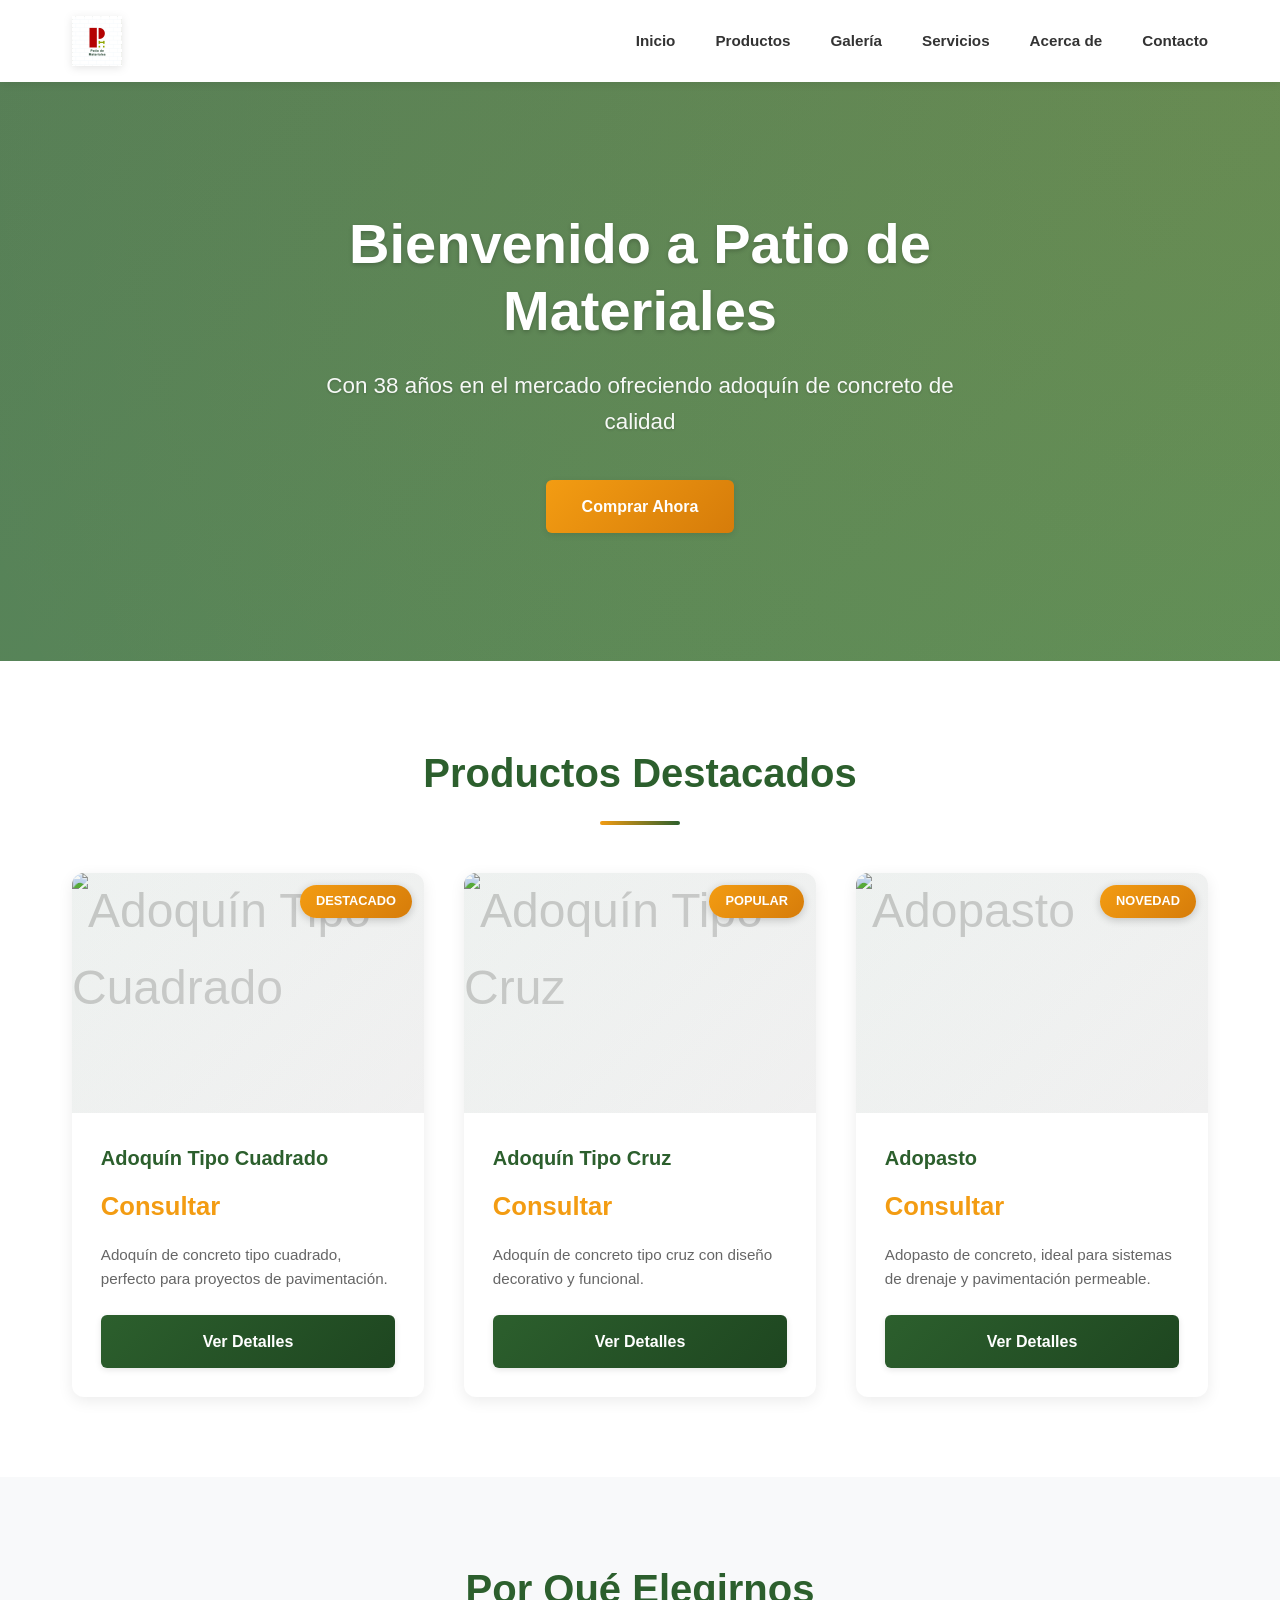
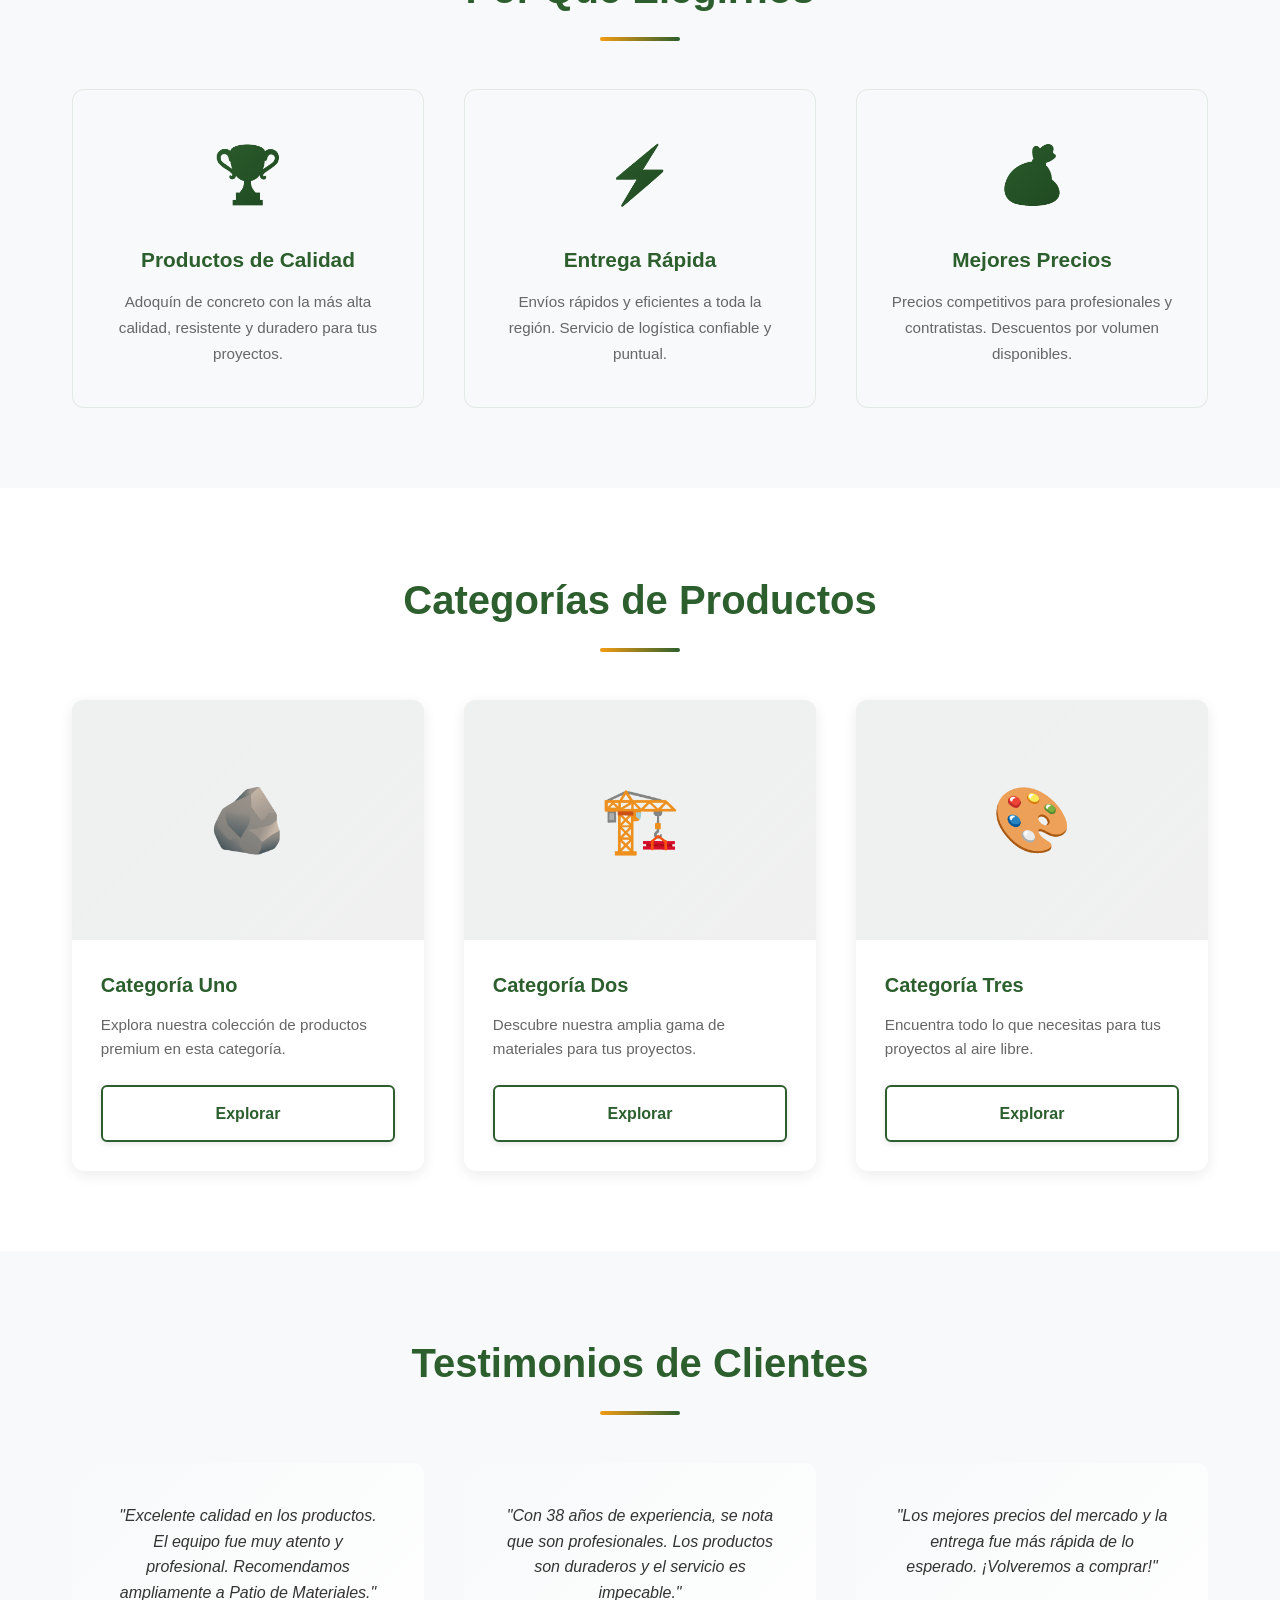
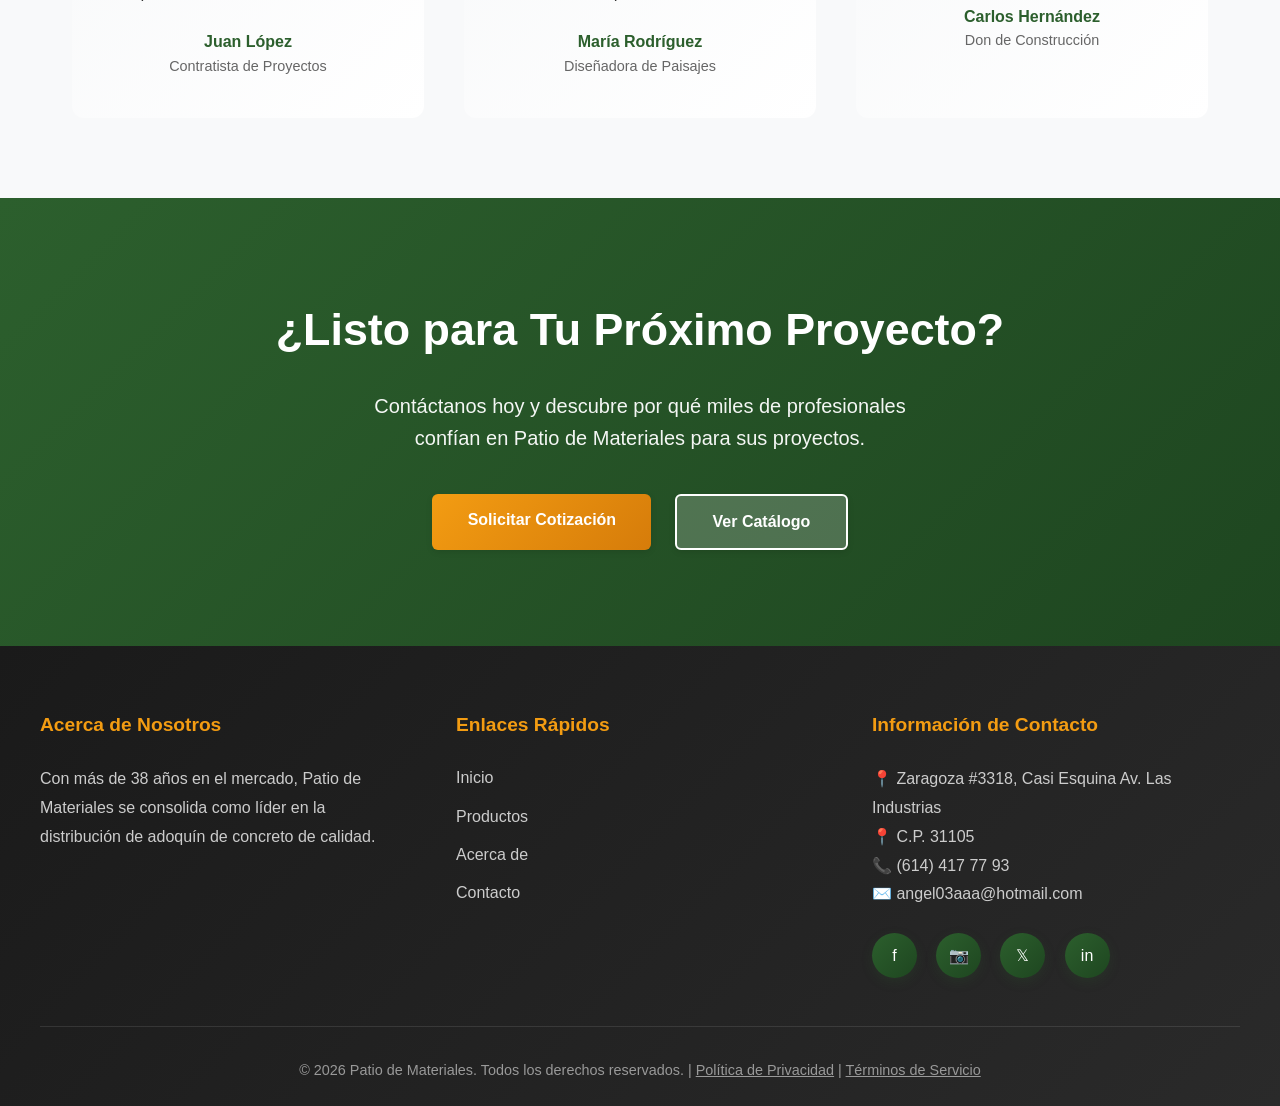
==== index.html @ f094f56f "update" ====
<!DOCTYPE html>
<html lang="en">

<head>
    <meta charset="UTF-8">
    <meta name="viewport" content="width=device-width, initial-scale=1.0">
    <meta name="description" content="Patio de Materiales - Adoquín de Concreto de Calidad - 38 años en el mercado">
    <title>Home - Patio de Materiales</title>
    <link rel="stylesheet" href="assets/css/style.css">
    <link rel="icon" type="image/x-icon" href="assets/images/favicon.ico">
</head>

<body>
    <!-- HEADER -->
    <header>
        <div class="header-container">
            <a href="index.html" class="logo">
                <!-- CHANGE THIS: Add your company logo -->
                <img src="assets/images/logo.png" alt="Logo Patio de Materiales">
            </a>
            <nav>
                <ul>
                    <li><a href="index.html">Inicio</a></li>
                    <li><a href="pages/products.html">Productos</a></li>
                    <li><a href="pages/gallery.html">Galería</a></li>
                    <li><a href="pages/services.html">Servicios</a></li>
                    <li><a href="pages/about.html">Acerca de</a></li>
                    <li><a href="pages/contact.html">Contacto</a></li>
                </ul>
            </nav>
            <button class="mobile-menu-btn">☰</button>
        </div>
    </header>

    <!-- HERO SECTION -->
    <section class="hero">
        <div class="hero-content">
            <h1>Bienvenido a Patio de Materiales</h1>
            <p>Con 38 años en el mercado ofreciendo adoquín de concreto de calidad</p>
            <a href="pages/products.html" class="btn btn-secondary">Comprar Ahora</a>
        </div>
    </section>

    <!-- FEATURED PRODUCTS SECTION -->
    <section class="section">
        <div class="container">
            <h2 class="section-title">Productos Destacados</h2>
            <div class="product-grid">
                <!-- PRODUCT 1 -->
                <div class="product-card" data-category="category1">
                    <div class="product-badge">Destacado</div>
                    <div class="product-image">
                        <img src="https://blogger.googleusercontent.com/img/b/R29vZ2xl/AVvXsEh7XhAGbfZ-HHcvPxOUHjS9weehpKjWS6Z_NfKZZTCls-B_G2lU8v5Yb6r95xGMhjM-6bRBF0H9RBQZXEbYLCzsbbK09d1CvnuALR_FcMH0gcFbGO4vCRU28ZLKnED7NletBPy8JXDJ2Do/s1600/image14.jpg"
                            alt="Adoquín Tipo Cuadrado">
                    </div>
                    <div class="product-info">
                        <h3 class="product-title">Adoquín Tipo Cuadrado</h3>
                        <p class="product-price">Consultar</p>
                        <p class="product-description">Adoquín de concreto tipo cuadrado, perfecto para proyectos de
                            pavimentación.</p>
                        <a href="pages/products.html" class="btn btn-primary">Ver Detalles</a>
                    </div>
                </div>

                <!-- PRODUCT 2 -->
                <div class="product-card" data-category="category2">
                    <div class="product-badge">Popular</div>
                    <div class="product-image">
                        <img src="https://blogger.googleusercontent.com/img/b/R29vZ2xl/AVvXsEgaOX1lmOGJSCRED4CP7zIAryzobz-OkGP8kT4vnlTLUa_zXJOCOPm9jUiV_fNVtwAJChGNj0ZixGfmKEclgok4P6LpHNJ6WCQVgh6P2l8xwe5tDXxGMrVBwZlek0ckEzlKyKAHmjoNtyI/s1600/image5.jpg"
                            alt="Adoquín Tipo Cruz">
                    </div>
                    <div class="product-info">
                        <h3 class="product-title">Adoquín Tipo Cruz</h3>
                        <p class="product-price">Consultar</p>
                        <p class="product-description">Adoquín de concreto tipo cruz con diseño decorativo y funcional.
                        </p>
                        <a href="pages/products.html" class="btn btn-primary">Ver Detalles</a>
                    </div>
                </div>

                <!-- PRODUCT 3 -->
                <div class="product-card" data-category="category1">
                    <div class="product-badge">Novedad</div>
                    <div class="product-image">
                        <img src="https://blogger.googleusercontent.com/img/b/R29vZ2xl/AVvXsEh2lC9gLA9A1rjorxxO5qT9lO7cxMLmZDY84lecsHyF6dtBHroeRb75pMajKoZuKE0abTOx0QeolLM0qw7I8havITy6XS19ZBt4MLJkBwTsuyOJqPCcw7Njno_1WbL4VYnyyquxcbqJwxI/s1600/image17.jpg"
                            alt="Adopasto">
                    </div>
                    <div class="product-info">
                        <h3 class="product-title">Adopasto</h3>
                        <p class="product-price">Consultar</p>
                        <p class="product-description">Adopasto de concreto, ideal para sistemas de drenaje y
                            pavimentación permeable.</p>
                        <a href="pages/products.html" class="btn btn-primary">Ver Detalles</a>
                    </div>
                </div>
            </div>
        </div>
    </section>

    <!-- WHY CHOOSE US SECTION -->
    <section class="section" style="background-color: var(--bg-light);">
        <div class="container">
            <h2 class="section-title">Por Qué Elegirnos</h2>
            <div class="feature-grid">
                <div class="feature-card">
                    <div class="feature-icon">🏆</div>
                    <h3 class="feature-title">Productos de Calidad</h3>
                    <p class="feature-description">Adoquín de concreto con la más alta calidad, resistente y duradero
                        para tus proyectos.</p>
                </div>
                <div class="feature-card">
                    <div class="feature-icon">⚡</div>
                    <h3 class="feature-title">Entrega Rápida</h3>
                    <p class="feature-description">Envíos rápidos y eficientes a toda la región. Servicio de logística
                        confiable y puntual.</p>
                </div>
                <div class="feature-card">
                    <div class="feature-icon">💰</div>
                    <h3 class="feature-title">Mejores Precios</h3>
                    <p class="feature-description">Precios competitivos para profesionales y contratistas. Descuentos
                        por volumen disponibles.</p>
                </div>
            </div>
        </div>
    </section>

    <!-- CATEGORIES SECTION -->
    <section class="section">
        <div class="container">
            <h2 class="section-title">Categorías de Productos</h2>
            <div class="product-grid">
                <div class="product-card">
                    <div class="product-image" style="background-color: #e8f5e9;">
                        <span style="font-size: 4rem;">🪨</span>
                    </div>
                    <div class="product-info">
                        <h3 class="product-title">Categoría Uno</h3>
                        <p class="product-description">Explora nuestra colección de productos premium en esta categoría.
                        </p>
                        <a href="pages/products.html" class="btn btn-outline">Explorar</a>
                    </div>
                </div>
                <div class="product-card">
                    <div class="product-image" style="background-color: #fff3e0;">
                        <span style="font-size: 4rem;">🏗️</span>
                    </div>
                    <div class="product-info">
                        <h3 class="product-title">Categoría Dos</h3>
                        <p class="product-description">Descubre nuestra amplia gama de materiales para tus proyectos.
                        </p>
                        <a href="pages/products.html" class="btn btn-outline">Explorar</a>
                    </div>
                </div>
                <div class="product-card">
                    <div class="product-image" style="background-color: #f3e5f5;">
                        <span style="font-size: 4rem;">🎨</span>
                    </div>
                    <div class="product-info">
                        <h3 class="product-title">Categoría Tres</h3>
                        <p class="product-description">Encuentra todo lo que necesitas para tus proyectos al aire libre.
                        </p>
                        <a href="pages/products.html" class="btn btn-outline">Explorar</a>
                    </div>
                </div>
            </div>
        </div>
    </section>

    <!-- TESTIMONIALS SECTION -->
    <section class="section" style="background-color: var(--bg-light);">
        <div class="container">
            <h2 class="section-title">Testimonios de Clientes</h2>
            <div class="product-grid">
                <div class="feature-card"
                    style="border: none; background: linear-gradient(135deg, var(--bg-light), white); border-radius: 12px; padding: 2.5rem;">
                    <p style="font-style: italic; margin-bottom: 1.5rem; font-size: 1rem; color: var(--text-dark);">
                        "Excelente calidad en los productos. El equipo fue muy atento y profesional. Recomendamos
                        ampliamente a Patio de Materiales."</p>
                    <p style="font-weight: 700; color: var(--primary-color);">Juan López</p>
                    <p style="color: var(--text-light); font-size: 0.9rem;">Contratista de Proyectos</p>
                </div>
                <div class="feature-card"
                    style="border: none; background: linear-gradient(135deg, var(--bg-light), white); border-radius: 12px; padding: 2.5rem;">
                    <p style="font-style: italic; margin-bottom: 1.5rem; font-size: 1rem; color: var(--text-dark);">"Con
                        38 años de experiencia, se nota que son profesionales. Los productos son duraderos y el servicio
                        es impecable."</p>
                    <p style="font-weight: 700; color: var(--primary-color);">María Rodríguez</p>
                    <p style="color: var(--text-light); font-size: 0.9rem;">Diseñadora de Paisajes</p>
                </div>
                <div class="feature-card"
                    style="border: none; background: linear-gradient(135deg, var(--bg-light), white); border-radius: 12px; padding: 2.5rem;">
                    <p style="font-style: italic; margin-bottom: 1.5rem; font-size: 1rem; color: var(--text-dark);">"Los
                        mejores precios del mercado y la entrega fue más rápida de lo esperado. ¡Volveremos a comprar!"
                    </p>
                    <p style="font-weight: 700; color: var(--primary-color);">Carlos Hernández</p>
                    <p style="color: var(--text-light); font-size: 0.9rem;">Don de Construcción</p>
                </div>
            </div>
        </div>
    </section>

    <!-- CALL TO ACTION SECTION -->
    <section class="section"
        style="background: linear-gradient(135deg, var(--primary-color), #1e4620); color: white; text-align: center; padding: 6rem 2rem;">
        <div class="container">
            <h2 style="font-size: 2.8rem; margin-bottom: 1.5rem; font-weight: 700;">¿Listo para Tu Próximo Proyecto?
            </h2>
            <p
                style="font-size: 1.25rem; margin-bottom: 2.5rem; opacity: 0.95; max-width: 600px; margin-left: auto; margin-right: auto;">
                Contáctanos hoy y descubre por qué miles de profesionales confían en Patio de Materiales para sus
                proyectos.</p>
            <div style="display: flex; gap: 1.5rem; justify-content: center; flex-wrap: wrap;">
                <a href="pages/contact.html" class="btn btn-secondary">Solicitar Cotización</a>
                <a href="pages/products.html" class="btn"
                    style="background-color: rgba(255,255,255,0.2); color: white; border: 2px solid white;">Ver
                    Catálogo</a>
            </div>
        </div>
    </section>
    </section>

    <!-- FOOTER -->
    <footer>
        <div class="footer-container">
            <div class="footer-grid">
                <div class="footer-section">
                    <h3>Acerca de Nosotros</h3>
                    <p>Con más de 38 años en el mercado, Patio de Materiales se consolida como líder en la distribución
                        de adoquín de concreto de calidad.</p>
                </div>
                <div class="footer-section">
                    <h3>Enlaces Rápidos</h3>
                    <ul>
                        <li><a href="index.html">Inicio</a></li>
                        <li><a href="pages/products.html">Productos</a></li>
                        <li><a href="pages/about.html">Acerca de</a></li>
                        <li><a href="pages/contact.html">Contacto</a></li>
                    </ul>
                </div>
                <div class="footer-section">
                    <h3>Información de Contacto</h3>
                    <p>📍 Zaragoza #3318, Casi Esquina Av. Las Industrias</p>
                    <p>📍 C.P. 31105</p>
                    <p>📞 (614) 417 77 93</p>
                    <p>✉️ angel03aaa@hotmail.com</p>
                    <div class="social-links">
                        <a href="#" title="Facebook">f</a>
                        <a href="#" title="Instagram">📷</a>
                        <a href="#" title="Twitter">𝕏</a>
                        <a href="#" title="LinkedIn">in</a>
                    </div>
                </div>
            </div>
            <div class="footer-bottom">
                <p>&copy; 2026 Patio de Materiales. Todos los derechos reservados. | <a href="#"
                        style="color: inherit;">Política de Privacidad</a> | <a href="#"
                        style="color: inherit;">Términos de Servicio</a></p>
            </div>
        </div>
    </footer>

    <script src="assets/js/main.js"></script>
</body>

</html>
---- assets/css/style.css ----
/* ========================================
   GENERAL STYLES & RESET
   ======================================== */
* {
    margin: 0;
    padding: 0;
    box-sizing: border-box;
}

:root {
    --primary-color: #2c5f2d;
    --secondary-color: #f39c12;
    --text-dark: #333333;
    --text-light: #666666;
    --bg-light: #f8f9fa;
    --bg-white: #ffffff;
    --border-color: #e0e0e0;
    --shadow: 0 2px 8px rgba(0, 0, 0, 0.1);
    --transition: all 0.3s ease;
}

html {
    scroll-behavior: smooth;
}

body {
    font-family: 'Segoe UI', Tahoma, Geneva, Verdana, sans-serif;
    color: var(--text-dark);
    line-height: 1.6;
    background-color: var(--bg-white);
}

/* ========================================
   HEADER & NAVIGATION
   ======================================== */
header {
    background-color: var(--bg-white);
    box-shadow: 0 2px 8px rgba(0, 0, 0, 0.08);
    position: sticky;
    top: 0;
    z-index: 100;
    transition: box-shadow 0.3s ease;
}

header:hover {
    box-shadow: 0 4px 12px rgba(0, 0, 0, 0.12);
}

.header-container {
    max-width: 1200px;
    margin: 0 auto;
    padding: 1rem 2rem;
    display: flex;
    justify-content: space-between;
    align-items: center;
}

.logo {
    font-size: 1.6rem;
    font-weight: 700;
    color: var(--primary-color);
    text-decoration: none;
    display: flex;
    align-items: center;
    gap: 0.5rem;
}

.logo img {
    height: 50px;
    width: auto;
    filter: drop-shadow(0 2px 4px rgba(0, 0, 0, 0.1));
}

nav ul {
    list-style: none;
    display: flex;
    gap: 2.5rem;
}

nav a {
    text-decoration: none;
    color: var(--text-dark);
    font-weight: 600;
    font-size: 0.95rem;
    transition: var(--transition);
    position: relative;
}

nav a::after {
    content: '';
    position: absolute;
    bottom: -4px;
    left: 0;
    right: 0;
    height: 2px;
    background: linear-gradient(90deg, var(--secondary-color), var(--primary-color));
    transform: scaleX(0);
    transform-origin: left;
    transition: transform 0.3s ease;
}

nav a:hover::after {
    transform: scaleX(1);
}

nav a:hover {
    color: var(--primary-color);
}

.mobile-menu-btn {
    display: none;
    background: none;
    border: none;
    font-size: 1.5rem;
    cursor: pointer;
}

/* ========================================
   CONTAINER & COMMON STYLES
   ======================================== */
.container {
    max-width: 1200px;
    margin: 0 auto;
    padding: 0 2rem;
}

.section {
    padding: 5rem 2rem;
    position: relative;
}

.section:nth-child(even) {
    background-color: var(--bg-light);
}

.section-title {
    text-align: center;
    font-size: 2.5rem;
    margin-bottom: 1rem;
    color: var(--primary-color);
    font-weight: 700;
}

.section-title::after {
    content: '';
    display: block;
    width: 80px;
    height: 4px;
    background: linear-gradient(90deg, var(--secondary-color), var(--primary-color));
    margin: 1rem auto 0;
    border-radius: 2px;
}

/* ========================================
   BUTTONS
   ======================================== */
.btn {
    display: inline-block;
    padding: 0.85rem 2.2rem;
    border: none;
    border-radius: 6px;
    font-size: 1rem;
    font-weight: 600;
    text-decoration: none;
    cursor: pointer;
    transition: var(--transition);
    text-align: center;
    box-shadow: 0 2px 6px rgba(0, 0, 0, 0.1);
}

.btn-primary {
    background: linear-gradient(135deg, var(--primary-color), #1e4620);
    color: white;
}

.btn-primary:hover {
    box-shadow: 0 6px 16px rgba(44, 95, 45, 0.3);
    transform: translateY(-3px);
}

.btn-secondary {
    background: linear-gradient(135deg, var(--secondary-color), #d67c0a);
    color: white;
}

.btn-secondary:hover {
    box-shadow: 0 6px 16px rgba(243, 156, 18, 0.3);
    transform: translateY(-3px);
}

.btn-outline {
    border: 2px solid var(--primary-color);
    color: var(--primary-color);
    background-color: white;
}

.btn-outline:hover {
    background-color: var(--primary-color);
    color: white;
    box-shadow: 0 6px 16px rgba(44, 95, 45, 0.2);
}

.btn-outline:hover {
    background-color: var(--primary-color);
    color: white;
}

/* ========================================
   HERO SECTION
   ======================================== */
.hero {
    background: linear-gradient(135deg, rgba(44, 95, 45, 0.8), rgba(47, 114, 50, 0.8)),
        url('../images/hero-bg.jpg') center/cover no-repeat;
    color: white;
    padding: 8rem 2rem;
    text-align: center;
    min-height: 550px;
    display: flex;
    align-items: center;
    justify-content: center;
    position: relative;
}

.hero::before {
    content: '';
    position: absolute;
    top: 0;
    left: 0;
    right: 0;
    bottom: 0;
    background: radial-gradient(circle at top right, rgba(243, 156, 18, 0.1), transparent);
    pointer-events: none;
}

.hero-content {
    position: relative;
    z-index: 1;
    max-width: 700px;
}

.hero-content h1 {
    font-size: 3.5rem;
    margin-bottom: 1.5rem;
    font-weight: 700;
    line-height: 1.2;
    text-shadow: 0 2px 4px rgba(0, 0, 0, 0.2);
}

.hero-content p {
    font-size: 1.4rem;
    margin-bottom: 2.5rem;
    font-weight: 500;
    opacity: 0.95;
    text-shadow: 0 1px 3px rgba(0, 0, 0, 0.2);
}

/* ========================================
   PRODUCT CARD
   ======================================== */
.product-grid {
    display: grid;
    grid-template-columns: repeat(auto-fill, minmax(280px, 1fr));
    gap: 2.5rem;
    margin-top: 3rem;
}

.product-card {
    background: var(--bg-white);
    border: none;
    border-radius: 12px;
    overflow: hidden;
    box-shadow: 0 4px 15px rgba(0, 0, 0, 0.08);
    transition: var(--transition);
    display: flex;
    flex-direction: column;
    position: relative;
}

.product-card:hover {
    transform: translateY(-8px);
    box-shadow: 0 12px 30px rgba(0, 0, 0, 0.15);
}

.product-badge {
    position: absolute;
    top: 12px;
    right: 12px;
    background: linear-gradient(135deg, var(--secondary-color), #d67c0a);
    color: white;
    padding: 0.4rem 1rem;
    border-radius: 20px;
    font-size: 0.8rem;
    font-weight: 600;
    z-index: 10;
    text-transform: uppercase;
    box-shadow: 0 2px 8px rgba(0, 0, 0, 0.2);
}

.product-image {
    width: 100%;
    height: 240px;
    background: linear-gradient(135deg, var(--bg-light), #f0f0f0);
    display: flex;
    align-items: center;
    justify-content: center;
    font-size: 3rem;
    color: #ccc;
    position: relative;
    overflow: hidden;
}

.product-image::before {
    content: '';
    position: absolute;
    top: 0;
    left: 0;
    right: 0;
    bottom: 0;
    background: linear-gradient(135deg, rgba(44, 95, 45, 0.05), transparent);
    z-index: 1;
}

.product-image img {
    width: 100%;
    height: 100%;
    object-fit: cover;
    transition: transform 0.4s ease;
}

.product-card:hover .product-image img {
    transform: scale(1.08);
}

.product-info {
    padding: 1.8rem;
    flex-grow: 1;
    display: flex;
    flex-direction: column;
}

.product-title {
    font-size: 1.25rem;
    font-weight: 700;
    margin-bottom: 0.75rem;
    color: var(--primary-color);
}

.product-price {
    font-size: 1.6rem;
    color: var(--secondary-color);
    font-weight: 700;
    margin-bottom: 1rem;
}

.product-description {
    font-size: 0.95rem;
    color: var(--text-light);
    margin-bottom: 1.5rem;
    flex-grow: 1;
    line-height: 1.6;
}

.product-card .btn {
    width: 100%;
    margin-top: auto;
}

/* ========================================
   FEATURE SECTION
   ======================================== */
.feature-grid {
    display: grid;
    grid-template-columns: repeat(auto-fit, minmax(260px, 1fr));
    gap: 2.5rem;
    margin-top: 3rem;
}

.feature-card {
    text-align: center;
    padding: 2.5rem 2rem;
    background: var(--bg-light);
    border-radius: 12px;
    transition: var(--transition);
    border: 1px solid rgba(44, 95, 45, 0.1);
}

.feature-card:hover {
    background: white;
    box-shadow: 0 8px 20px rgba(0, 0, 0, 0.1);
    transform: translateY(-5px);
}

.feature-icon {
    font-size: 3.5rem;
    margin-bottom: 1.5rem;
    display: inline-block;
    background: linear-gradient(135deg, var(--primary-color), #1e4620);
    -webkit-background-clip: text;
    -webkit-text-fill-color: transparent;
    background-clip: text;
}

.feature-title {
    font-size: 1.3rem;
    font-weight: 700;
    margin-bottom: 0.8rem;
    color: var(--primary-color);
}

.feature-description {
    color: var(--text-light);
    line-height: 1.7;
    font-size: 0.95rem;
}

/* ========================================
   GALLERY SECTION
   ======================================== */
.gallery-grid {
    display: grid;
    grid-template-columns: repeat(auto-fill, minmax(280px, 1fr));
    gap: 2rem;
    margin-top: 3rem;
}

.gallery-item {
    position: relative;
    overflow: hidden;
    aspect-ratio: 1;
    border-radius: 12px;
    cursor: pointer;
    box-shadow: 0 4px 15px rgba(0, 0, 0, 0.1);
    transition: var(--transition);
}

.gallery-item:hover {
    box-shadow: 0 12px 30px rgba(0, 0, 0, 0.2);
}

.gallery-item img {
    width: 100%;
    height: 100%;
    object-fit: cover;
    transition: transform 0.5s cubic-bezier(0.4, 0, 0.2, 1);
}

.gallery-item:hover img {
    transform: scale(1.12);
}

.gallery-overlay {
    position: absolute;
    top: 0;
    left: 0;
    right: 0;
    bottom: 0;
    background: linear-gradient(135deg, rgba(44, 95, 45, 0.85), rgba(243, 156, 18, 0.1));
    display: flex;
    align-items: center;
    justify-content: center;
    opacity: 0;
    transition: opacity 0.4s ease;
}

.gallery-item:hover .gallery-overlay {
    opacity: 1;
}

.gallery-overlay-text {
    color: white;
    text-align: center;
    z-index: 10;
}

.gallery-overlay-text p:first-child {
    font-size: 1.3rem;
    font-weight: 700;
    margin-bottom: 0.5rem;
}

.gallery-overlay-text p:last-child {
    font-size: 0.9rem;
    opacity: 0.9;
}

/* ========================================
   FORM STYLES
   ======================================== */
.form-group {
    margin-bottom: 1.8rem;
}

label {
    display: block;
    margin-bottom: 0.7rem;
    font-weight: 600;
    color: var(--text-dark);
}

input[type="text"],
input[type="email"],
input[type="phone"],
textarea,
select {
    width: 100%;
    padding: 0.9rem 1.1rem;
    border: 2px solid var(--border-color);
    border-radius: 8px;
    font-family: inherit;
    font-size: 1rem;
    transition: var(--transition);
    background-color: white;
}

input[type="text"]:focus,
input[type="email"]:focus,
input[type="phone"]:focus,
textarea:focus,
select:focus {
    outline: none;
    border-color: var(--primary-color);
    box-shadow: 0 0 0 4px rgba(44, 95, 45, 0.1);
    background-color: rgba(44, 95, 45, 0.02);
}

textarea {
    resize: vertical;
    min-height: 160px;
    font-family: inherit;
}

/* ========================================
   FOOTER
   ======================================== */
footer {
    background: linear-gradient(135deg, #1a1a1a, #2a2a2a);
    color: white;
    padding: 4rem 2rem 1.5rem;
}

.footer-container {
    max-width: 1200px;
    margin: 0 auto;
}

.footer-grid {
    display: grid;
    grid-template-columns: repeat(auto-fit, minmax(280px, 1fr));
    gap: 3rem;
    margin-bottom: 3rem;
}

.footer-section {
    animation: slideUp 0.6s ease-out;
}

@keyframes slideUp {
    from {
        opacity: 0;
        transform: translateY(20px);
    }

    to {
        opacity: 1;
        transform: translateY(0);
    }
}

.footer-section h3 {
    margin-bottom: 1.5rem;
    color: var(--secondary-color);
    font-size: 1.2rem;
    font-weight: 700;
}

.footer-section ul {
    list-style: none;
}

.footer-section ul li {
    margin-bottom: 0.8rem;
}

.footer-section a {
    color: #ccc;
    text-decoration: none;
    transition: var(--transition);
    display: inline-block;
}

.footer-section a:hover {
    color: var(--secondary-color);
    transform: translateX(4px);
}

.footer-section p {
    color: #ccc;
    line-height: 1.8;
}

.social-links {
    display: flex;
    gap: 1.2rem;
    margin-top: 1.5rem;
}

.social-links a {
    display: inline-flex;
    align-items: center;
    justify-content: center;
    width: 45px;
    height: 45px;
    background: linear-gradient(135deg, var(--primary-color), #1e4620);
    border-radius: 50%;
    color: white;
    transition: var(--transition);
    box-shadow: 0 4px 12px rgba(44, 95, 45, 0.2);
}

.social-links a:hover {
    background: linear-gradient(135deg, var(--secondary-color), #d67c0a);
    transform: translateY(-4px);
    box-shadow: 0 6px 16px rgba(243, 156, 18, 0.3);
}

.footer-bottom {
    border-top: 1px solid rgba(255, 255, 255, 0.1);
    padding-top: 2rem;
    text-align: center;
    color: #999;
    font-size: 0.9rem;
}

/* ========================================
   GALLERY FILTER
   ======================================== */
.gallery-filter-tabs {
    display: flex;
    justify-content: center;
    gap: 1rem;
    flex-wrap: wrap;
    margin: 2rem 0;
}

.gallery-filter-tabs button {
    padding: 0.7rem 1.8rem;
    border: 2px solid var(--primary-color);
    background-color: transparent;
    color: var(--primary-color);
    cursor: pointer;
    border-radius: 25px;
    transition: var(--transition);
    font-weight: 600;
    font-size: 0.95rem;
}

.gallery-filter-tabs button.active {
    background: linear-gradient(135deg, var(--primary-color), #1e4620);
    color: white;
    box-shadow: 0 4px 12px rgba(44, 95, 45, 0.2);
}

.gallery-filter-tabs button:hover {
    background: linear-gradient(135deg, var(--primary-color), #1e4620);
    color: white;
    transform: translateY(-2px);
}

/* ========================================
   RESPONSIVE DESIGN
   ======================================== */
@media (max-width: 768px) {
    nav ul {
        flex-direction: column;
        gap: 1rem;
    }

    .mobile-menu-btn {
        display: block;
    }

    .hero-content h1 {
        font-size: 2.2rem;
    }

    .hero-content p {
        font-size: 1.1rem;
    }

    .product-grid {
        grid-template-columns: repeat(auto-fill, minmax(200px, 1fr));
        gap: 1.8rem;
    }

    .section-title {
        font-size: 1.8rem;
    }

    .section {
        padding: 3rem 1.5rem;
    }

    .gallery-grid {
        grid-template-columns: repeat(2, 1fr);
        gap: 1.5rem;
    }
}

@media (max-width: 480px) {
    .header-container {
        padding: 1rem;
    }

    nav ul {
        display: none;
    }

    .hero-content h1 {
        font-size: 1.5rem;
    }

    .product-grid {
        grid-template-columns: 1fr;
    }

    .gallery-grid {
        grid-template-columns: 1fr;
    }

    .footer-grid {
        grid-template-columns: 1fr;
    }
}
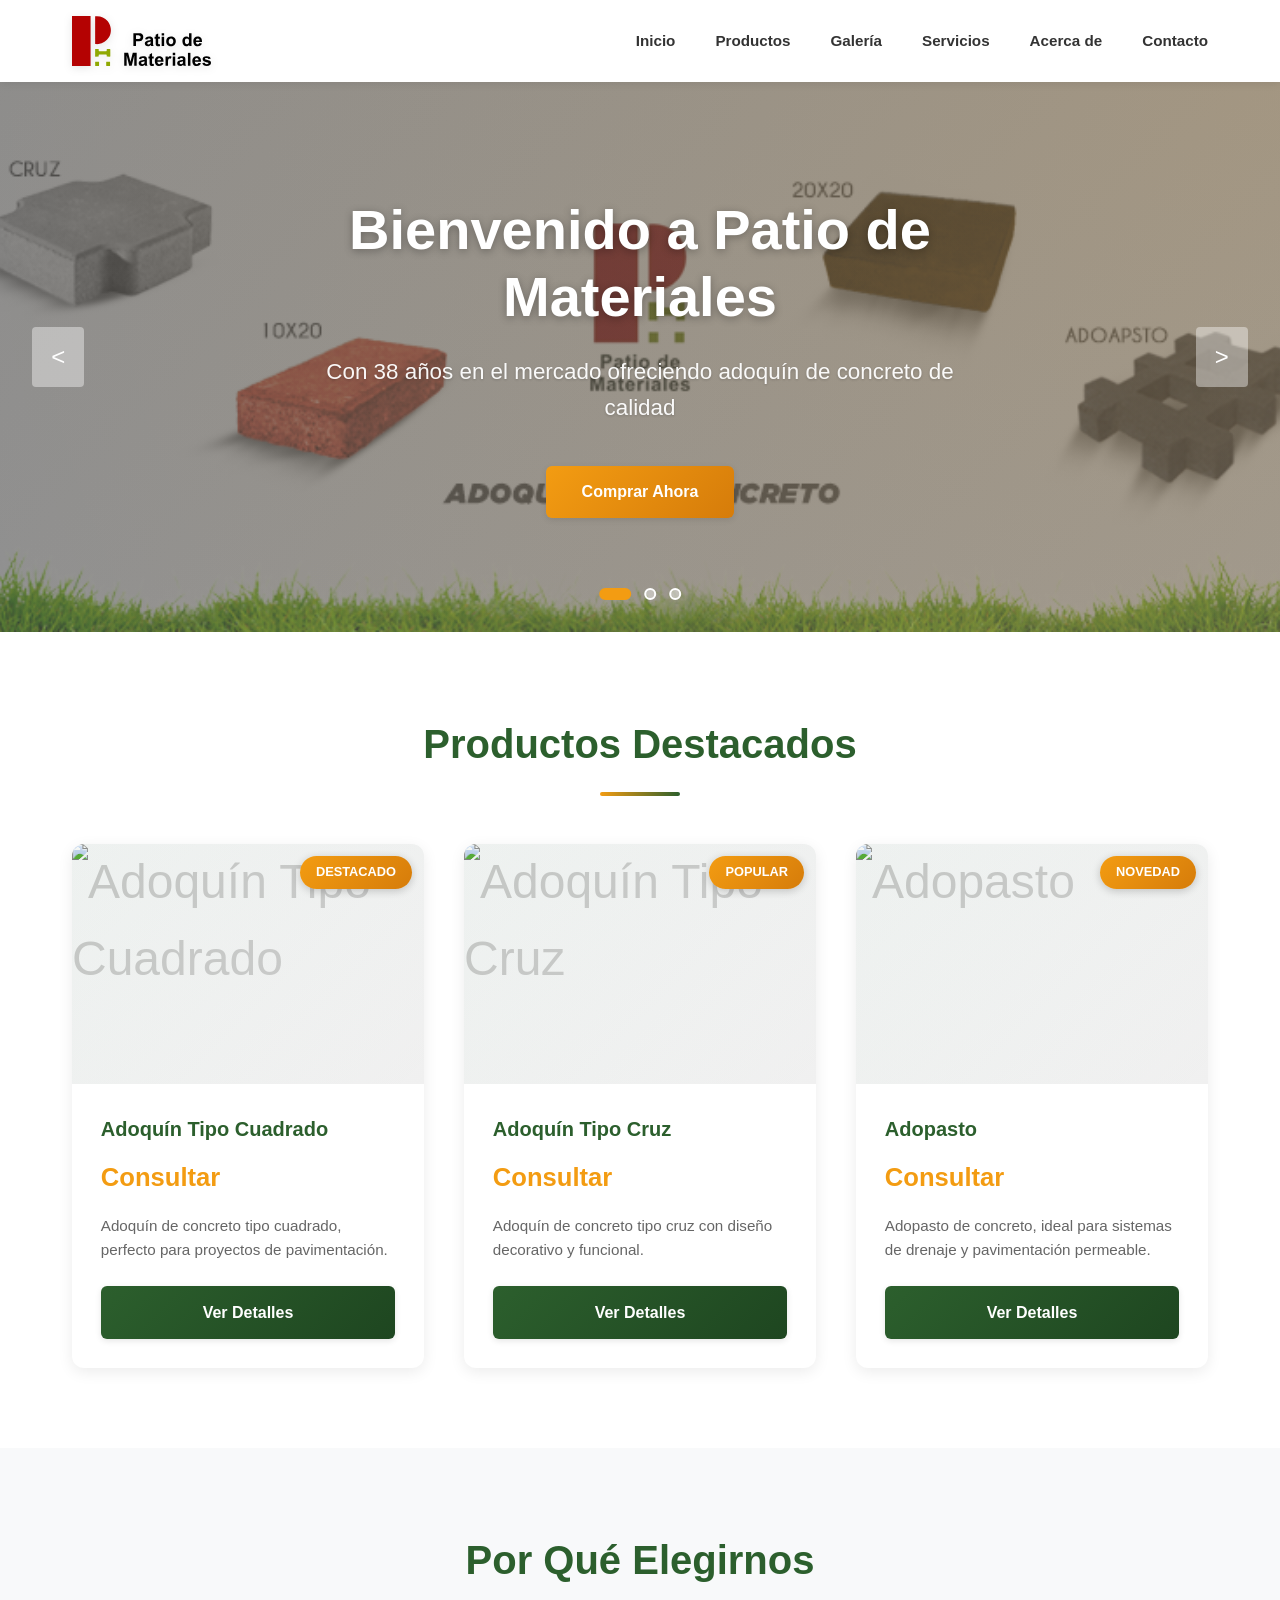
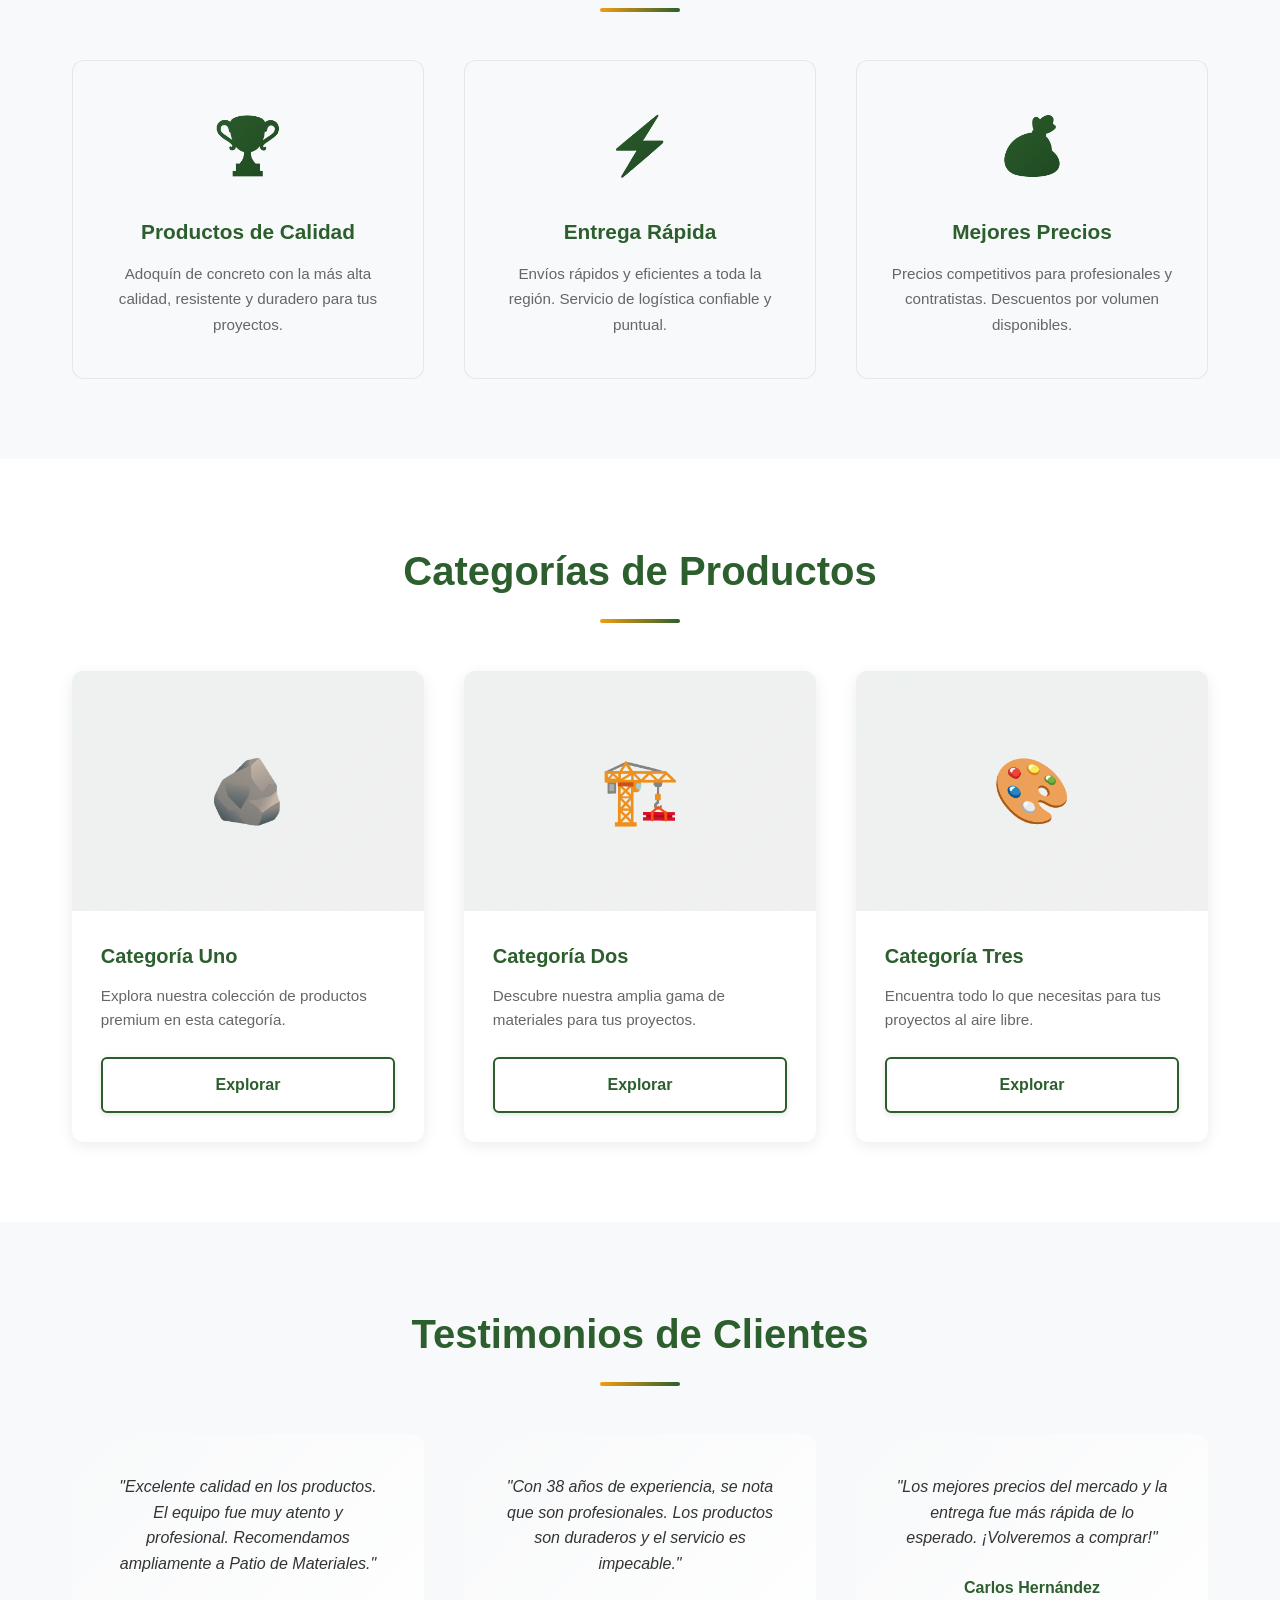
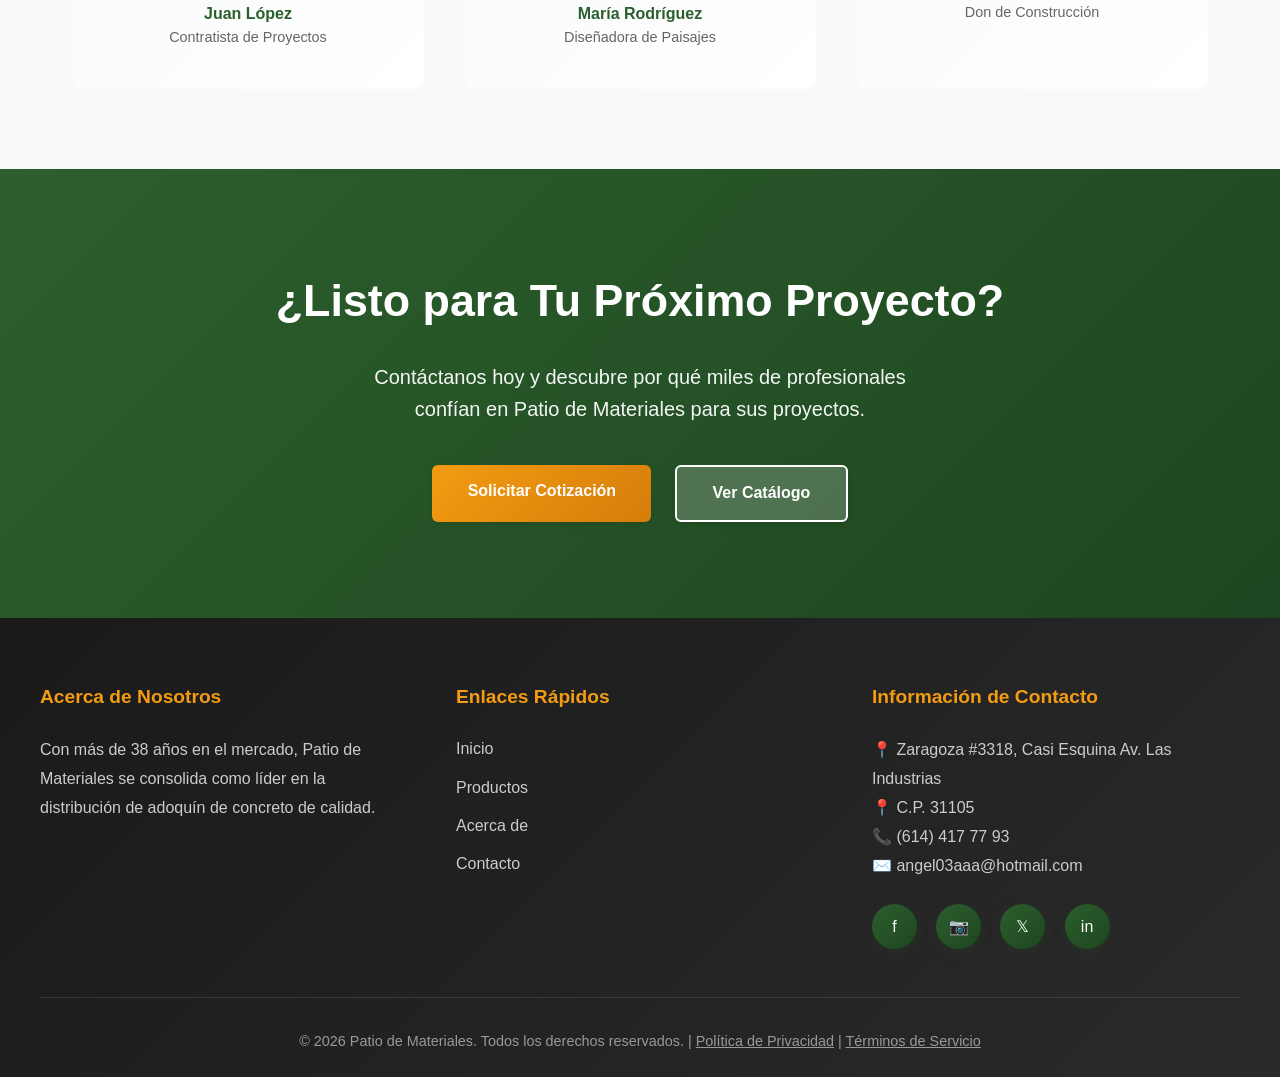
==== commit cff62422: "update" ====
--- a/index.html
+++ b/index.html
@@ -16,7 +16,7 @@
         <div class="header-container">
             <a href="index.html" class="logo">
                 <!-- CHANGE THIS: Add your company logo -->
-                <img src="assets/images/logo.png" alt="Logo Patio de Materiales">
+                <img src="assets/images/logo_h.svg" alt="Logo Patio de Materiales">
             </a>
             <nav>
                 <ul>
@@ -32,12 +32,52 @@
         </div>
     </header>
 
-    <!-- HERO SECTION -->
+    <!-- HERO CAROUSEL SECTION -->
     <section class="hero">
-        <div class="hero-content">
-            <h1>Bienvenido a Patio de Materiales</h1>
-            <p>Con 38 años en el mercado ofreciendo adoquín de concreto de calidad</p>
-            <a href="pages/products.html" class="btn btn-secondary">Comprar Ahora</a>
+        <div class="carousel-container">
+            <div class="carousel-slides">
+                <div class="carousel-slide active">
+                    <img src="assets/images/A_ Carousel.png" alt="Adoquín de Concreto - Patio de Materiales">
+                    <div class="carousel-overlay">
+                        <div class="hero-content">
+                            <h1>Bienvenido a Patio de Materiales</h1>
+                            <p>Con 38 años en el mercado ofreciendo adoquín de concreto de calidad</p>
+                            <a href="pages/products.html" class="btn btn-secondary">Comprar Ahora</a>
+                        </div>
+                    </div>
+                </div>
+                <div class="carousel-slide">
+                    <img src="assets/images/B_ Carousel.png" alt="Productos Premium - Patio de Materiales">
+                    <div class="carousel-overlay">
+                        <div class="hero-content">
+                            <h1>Productos Premium</h1>
+                            <p>Adoquín de concreto de la más alta calidad con garantía de durabilidad</p>
+                            <a href="pages/products.html" class="btn btn-secondary">Ver Catálogo</a>
+                        </div>
+                    </div>
+                </div>
+                <div class="carousel-slide">
+                    <img src="assets/images/C.jpg" alt="Soluciones de Pavimentación - Patio de Materiales">
+                    <div class="carousel-overlay">
+                        <div class="hero-content">
+                            <h1>Soluciones Integrales</h1>
+                            <p>Encuentra todas las soluciones para tus proyectos de pavimentación</p>
+                            <a href="pages/products.html" class="btn btn-secondary">Explorar Productos</a>
+                        </div>
+                    </div>
+                </div>
+            </div>
+
+            <!-- Carousel Controls -->
+            <button class="carousel-btn carousel-prev" aria-label="Anterior">&lt;</button>
+            <button class="carousel-btn carousel-next" aria-label="Siguiente">&gt;</button>
+
+            <!-- Carousel Indicators -->
+            <div class="carousel-indicators">
+                <button class="indicator active" data-slide="0" aria-label="Ir al slide 1"></button>
+                <button class="indicator" data-slide="1" aria-label="Ir al slide 2"></button>
+                <button class="indicator" data-slide="2" aria-label="Ir al slide 3"></button>
+            </div>
         </div>
     </section>
 
--- a/assets/css/style.css
+++ b/assets/css/style.css
@@ -206,36 +206,92 @@
 }
 
 /* ========================================
-   HERO SECTION
+   HERO SECTION / CAROUSEL
    ======================================== */
 .hero {
-    background: linear-gradient(135deg, rgba(44, 95, 45, 0.8), rgba(47, 114, 50, 0.8)),
-        url('../images/hero-bg.jpg') center/cover no-repeat;
-    color: white;
-    padding: 8rem 2rem;
-    text-align: center;
+    position: relative;
     min-height: 550px;
+    overflow: hidden;
+}
+
+.carousel-container {
+    position: relative;
+    width: 100%;
+    height: 100%;
+    min-height: 550px;
+}
+
+.carousel-slides {
+    position: relative;
+    width: 100%;
+    height: 100%;
+    min-height: 550px;
+}
+
+.carousel-slide {
+    position: absolute;
+    top: 0;
+    left: 0;
+    width: 100%;
+    height: 100%;
+    opacity: 0;
+    transition: opacity 0.8s ease-in-out;
+}
+
+.carousel-slide.active {
+    opacity: 1;
+}
+
+.carousel-slide img {
+    width: 100%;
+    height: 100%;
+    object-fit: cover;
+    display: block;
+}
+
+.carousel-overlay {
+    position: absolute;
+    top: 0;
+    left: 0;
+    width: 100%;
+    height: 100%;
+    background: linear-gradient(135deg, rgba(80, 80, 80, 0.6), rgba(100, 100, 100, 0.6));
     display: flex;
     align-items: center;
     justify-content: center;
-    position: relative;
-}
-
-.hero::before {
+    z-index: 2;
+}
+
+.carousel-overlay::before {
     content: '';
     position: absolute;
     top: 0;
     left: 0;
     right: 0;
     bottom: 0;
-    background: radial-gradient(circle at top right, rgba(243, 156, 18, 0.1), transparent);
+    background: radial-gradient(circle at top right, rgba(243, 156, 18, 0.15), transparent);
     pointer-events: none;
 }
 
 .hero-content {
     position: relative;
-    z-index: 1;
+    z-index: 3;
     max-width: 700px;
+    text-align: center;
+    color: white;
+    animation: slideInUp 0.8s ease;
+}
+
+@keyframes slideInUp {
+    from {
+        opacity: 0;
+        transform: translateY(30px);
+    }
+
+    to {
+        opacity: 1;
+        transform: translateY(0);
+    }
 }
 
 .hero-content h1 {
@@ -243,7 +299,7 @@
     margin-bottom: 1.5rem;
     font-weight: 700;
     line-height: 1.2;
-    text-shadow: 0 2px 4px rgba(0, 0, 0, 0.2);
+    text-shadow: 0 2px 8px rgba(0, 0, 0, 0.3);
 }
 
 .hero-content p {
@@ -252,6 +308,71 @@
     font-weight: 500;
     opacity: 0.95;
     text-shadow: 0 1px 3px rgba(0, 0, 0, 0.2);
+}
+
+/* ========================================
+   CAROUSEL CONTROLS
+   ======================================== */
+.carousel-btn {
+    position: absolute;
+    top: 50%;
+    transform: translateY(-50%);
+    z-index: 10;
+    background: rgba(255, 255, 255, 0.4);
+    color: white;
+    border: none;
+    padding: 1rem 1.2rem;
+    font-size: 1.5rem;
+    cursor: pointer;
+    transition: all 0.3s ease;
+    border-radius: 4px;
+}
+
+.carousel-btn:hover {
+    background: rgba(255, 255, 255, 0.7);
+    transform: translateY(-50%) scale(1.1);
+}
+
+.carousel-prev {
+    left: 2rem;
+}
+
+.carousel-next {
+    right: 2rem;
+}
+
+/* ========================================
+   CAROUSEL INDICATORS
+   ======================================== */
+.carousel-indicators {
+    position: absolute;
+    bottom: 2rem;
+    left: 50%;
+    transform: translateX(-50%);
+    z-index: 10;
+    display: flex;
+    gap: 0.8rem;
+}
+
+.indicator {
+    width: 12px;
+    height: 12px;
+    border-radius: 50%;
+    border: 2px solid white;
+    background: rgba(255, 255, 255, 0.4);
+    cursor: pointer;
+    transition: all 0.3s ease;
+}
+
+.indicator.active {
+    background: var(--secondary-color);
+    border-color: var(--secondary-color);
+    width: 32px;
+    border-radius: 6px;
+}
+
+.indicator:hover {
+    background: rgba(255, 255, 255, 0.7);
 }
 
 /* ========================================
@@ -687,6 +808,33 @@
         font-size: 1.1rem;
     }
 
+    .carousel-btn {
+        padding: 0.75rem 0.9rem;
+        font-size: 1.2rem;
+    }
+
+    .carousel-prev {
+        left: 1rem;
+    }
+
+    .carousel-next {
+        right: 1rem;
+    }
+
+    .carousel-indicators {
+        bottom: 1.5rem;
+        gap: 0.6rem;
+    }
+
+    .indicator {
+        width: 10px;
+        height: 10px;
+    }
+
+    .indicator.active {
+        width: 28px;
+    }
+
     .product-grid {
         grid-template-columns: repeat(auto-fill, minmax(200px, 1fr));
         gap: 1.8rem;
@@ -719,6 +867,33 @@
         font-size: 1.5rem;
     }
 
+    .carousel-btn {
+        padding: 0.6rem 0.75rem;
+        font-size: 1rem;
+    }
+
+    .carousel-prev {
+        left: 0.5rem;
+    }
+
+    .carousel-next {
+        right: 0.5rem;
+    }
+
+    .carousel-indicators {
+        bottom: 1rem;
+        gap: 0.5rem;
+    }
+
+    .indicator {
+        width: 8px;
+        height: 8px;
+    }
+
+    .indicator.active {
+        width: 24px;
+    }
+
     .product-grid {
         grid-template-columns: 1fr;
     }
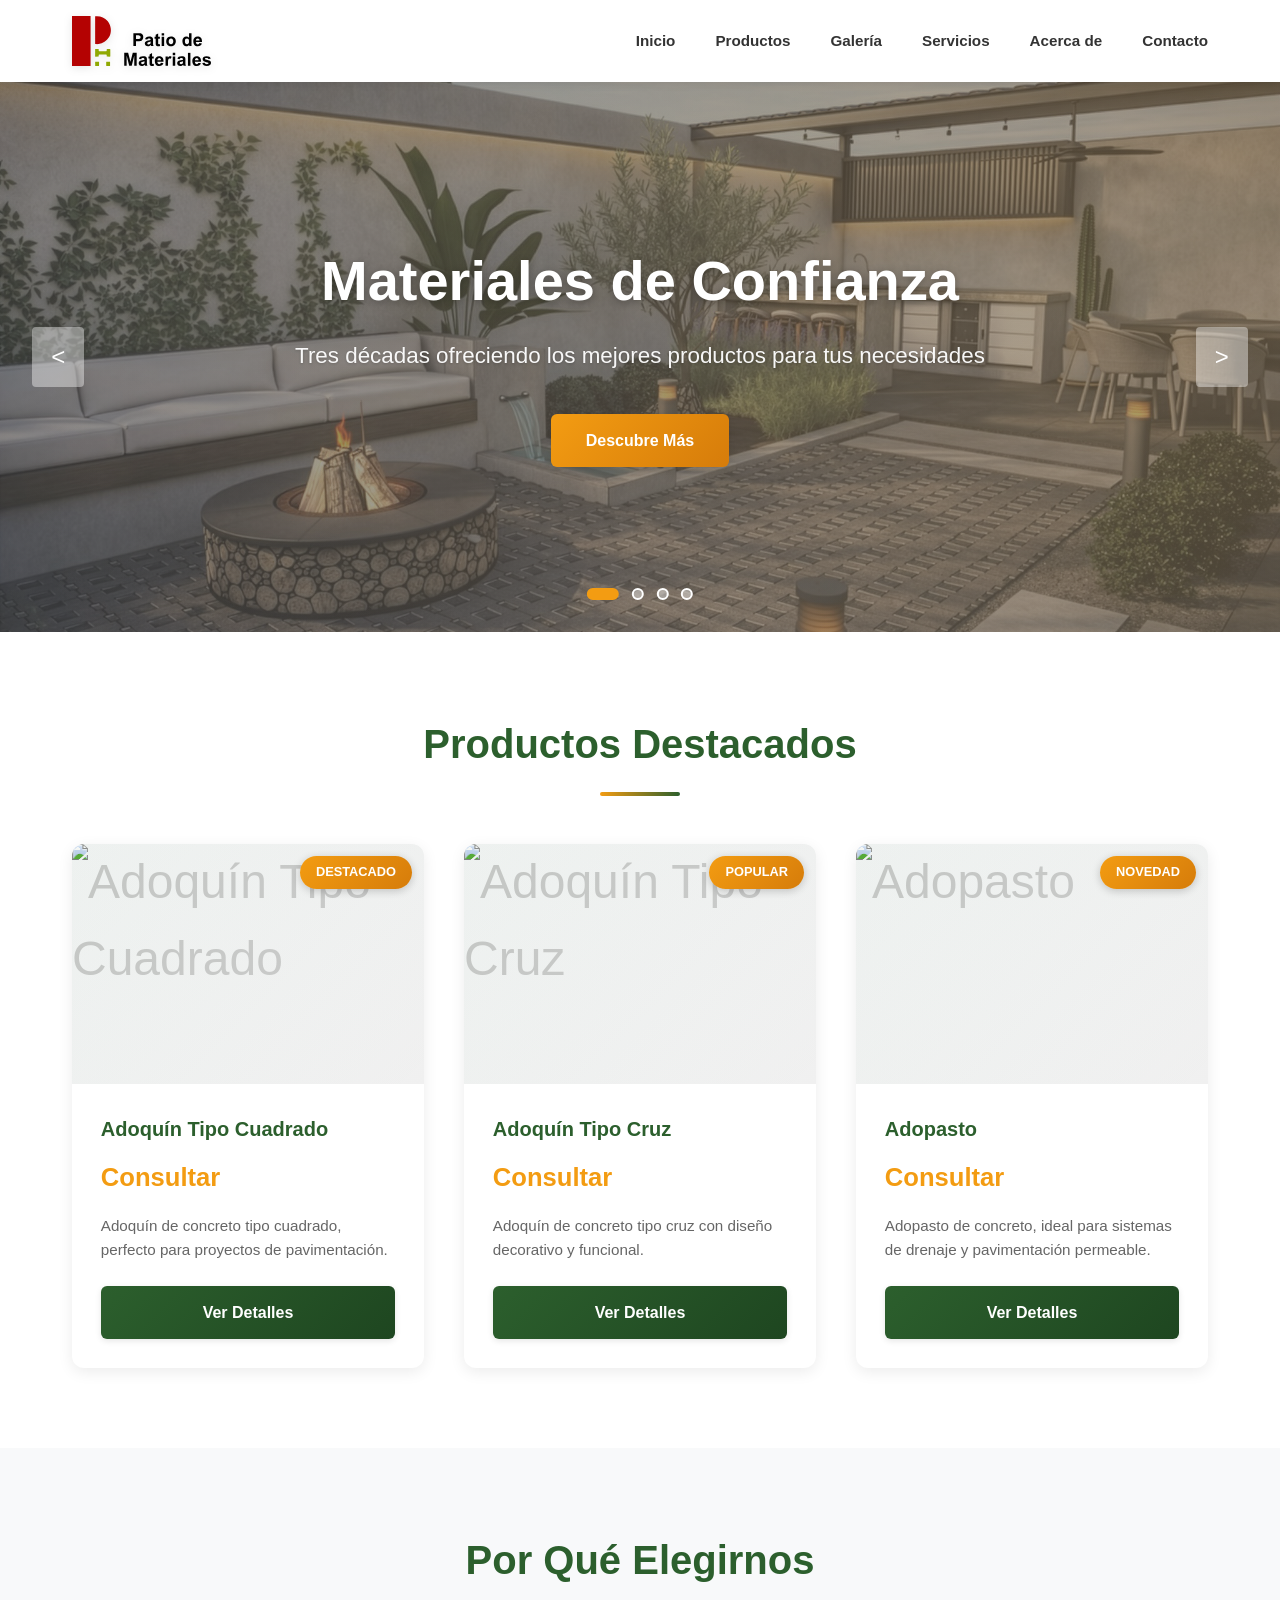
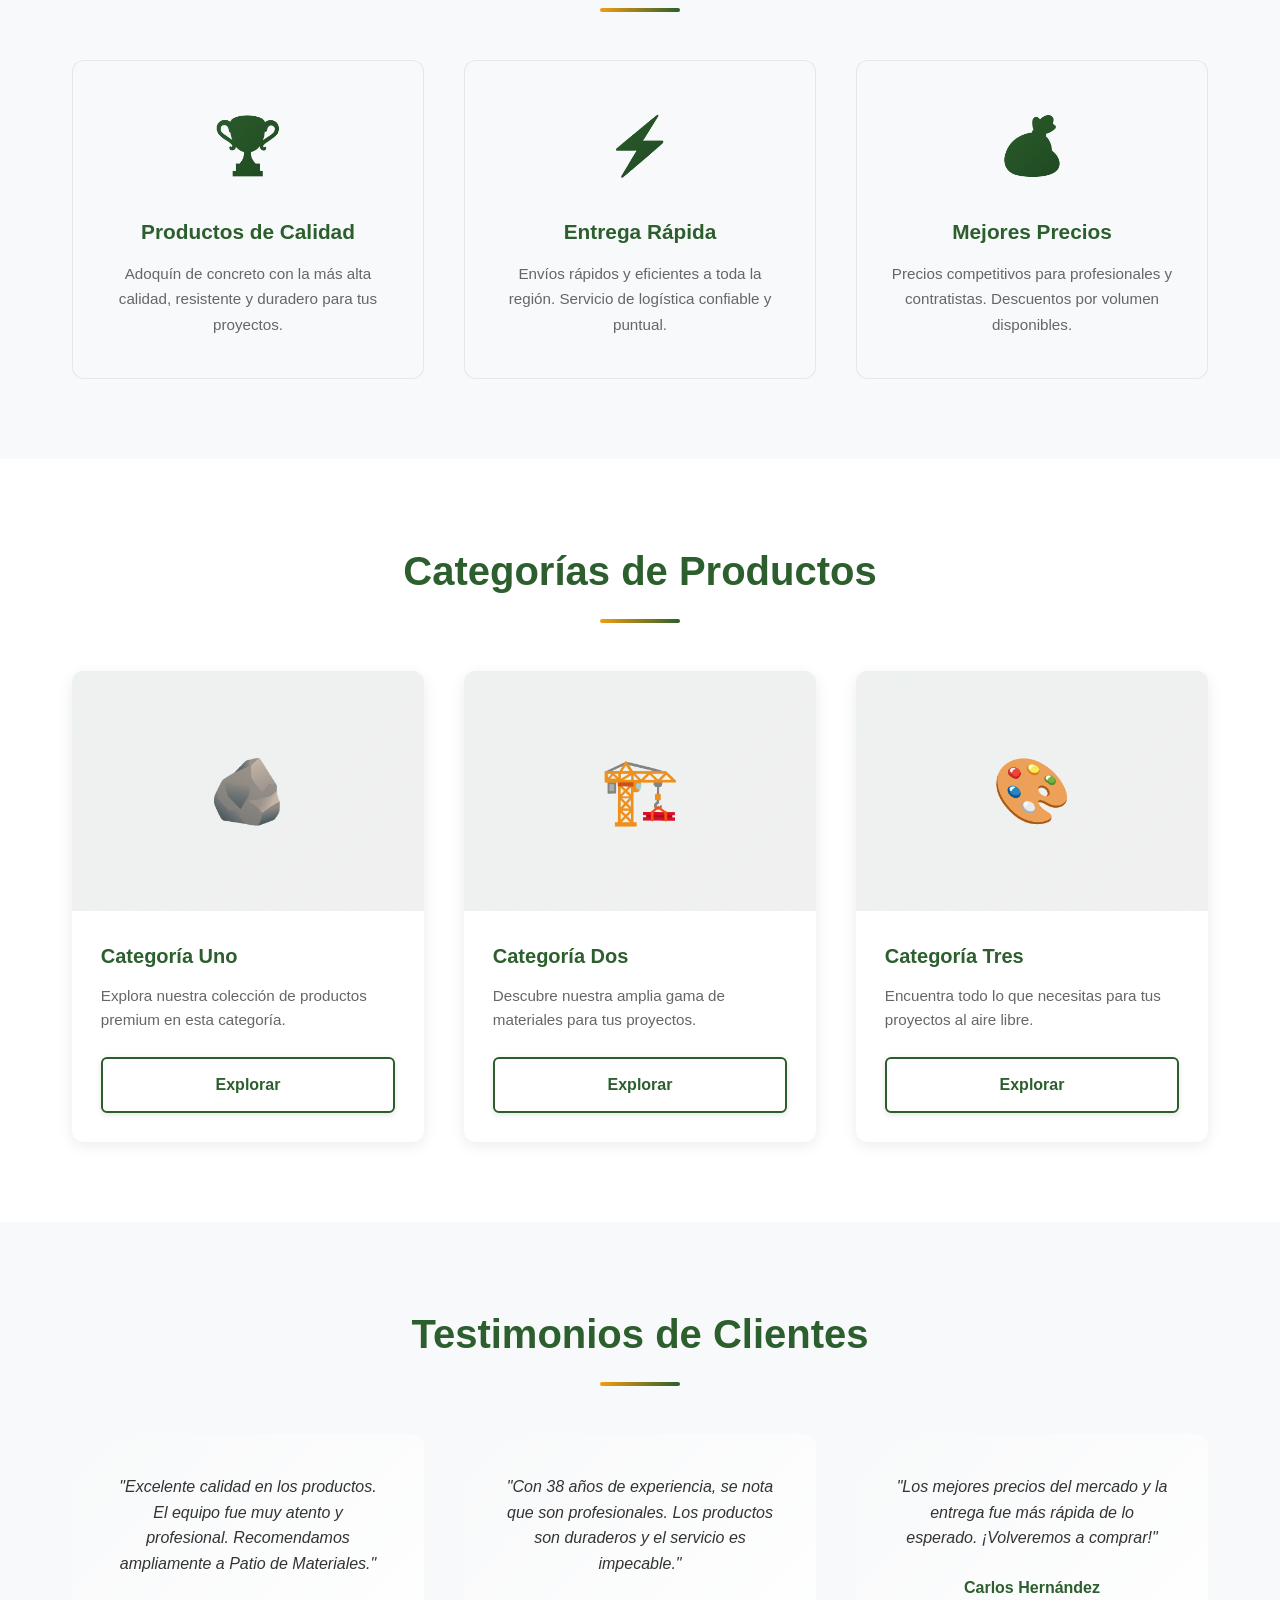
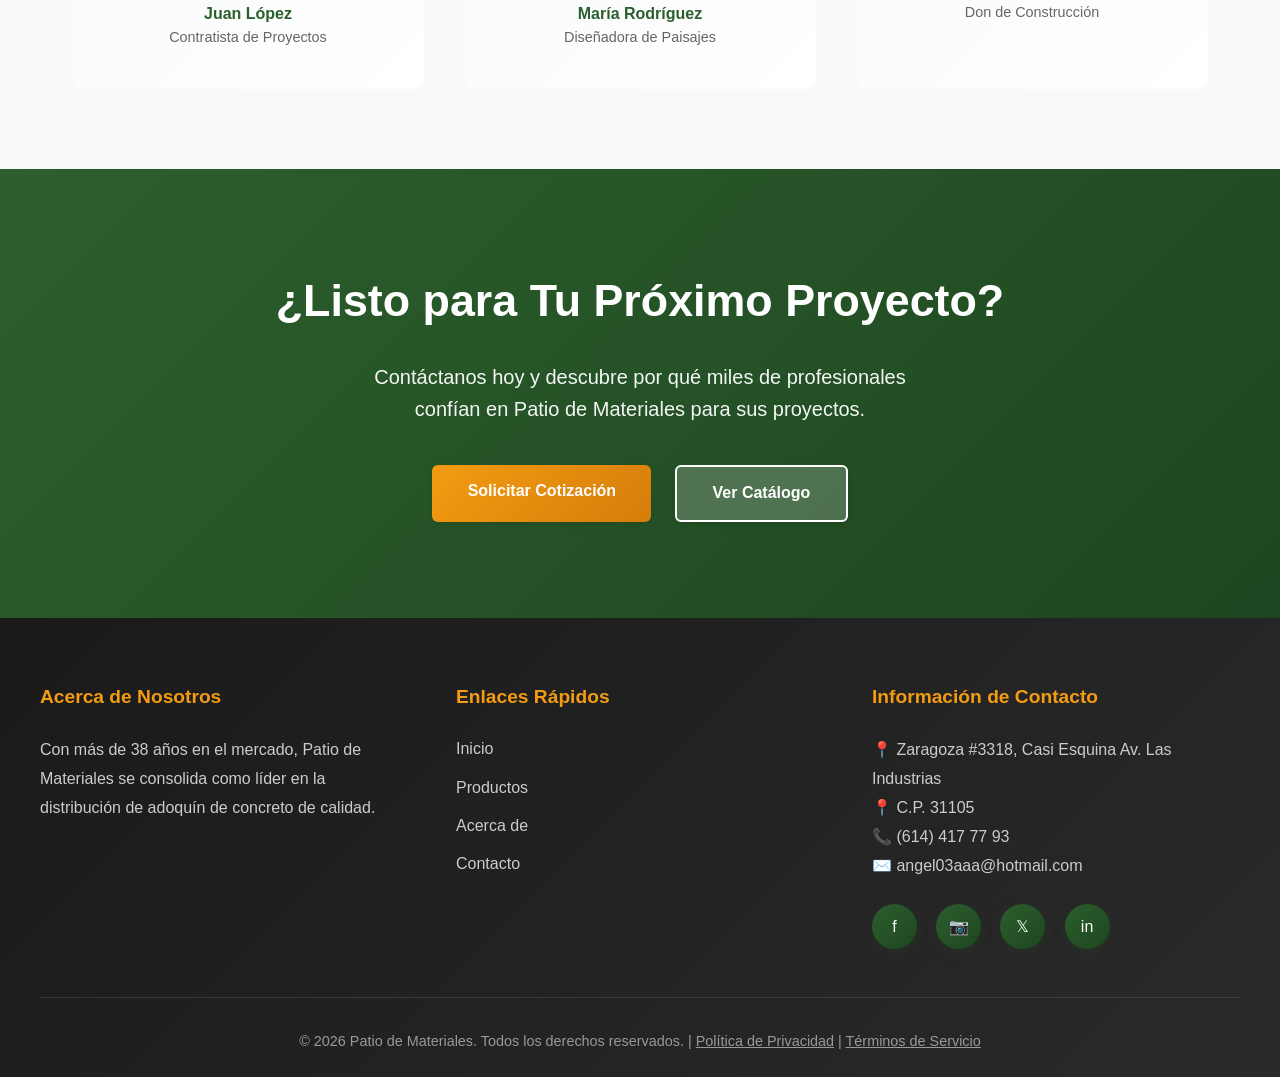
==== commit b86d29f8: "update images" ====
--- a/index.html
+++ b/index.html
@@ -37,6 +37,16 @@
         <div class="carousel-container">
             <div class="carousel-slides">
                 <div class="carousel-slide active">
+                    <img src="assets/images/D.jpg" alt="Materiales de Calidad - Patio de Materiales">
+                    <div class="carousel-overlay">
+                        <div class="hero-content">
+                            <h1>Materiales de Confianza</h1>
+                            <p>Tres décadas ofreciendo los mejores productos para tus necesidades</p>
+                            <a href="pages/products.html" class="btn btn-secondary">Descubre Más</a>
+                        </div>
+                    </div>
+                </div>
+                <div class="carousel-slide">
                     <img src="assets/images/A_ Carousel.png" alt="Adoquín de Concreto - Patio de Materiales">
                     <div class="carousel-overlay">
                         <div class="hero-content">
@@ -77,6 +87,7 @@
                 <button class="indicator active" data-slide="0" aria-label="Ir al slide 1"></button>
                 <button class="indicator" data-slide="1" aria-label="Ir al slide 2"></button>
                 <button class="indicator" data-slide="2" aria-label="Ir al slide 3"></button>
+                <button class="indicator" data-slide="3" aria-label="Ir al slide 4"></button>
             </div>
         </div>
     </section>
